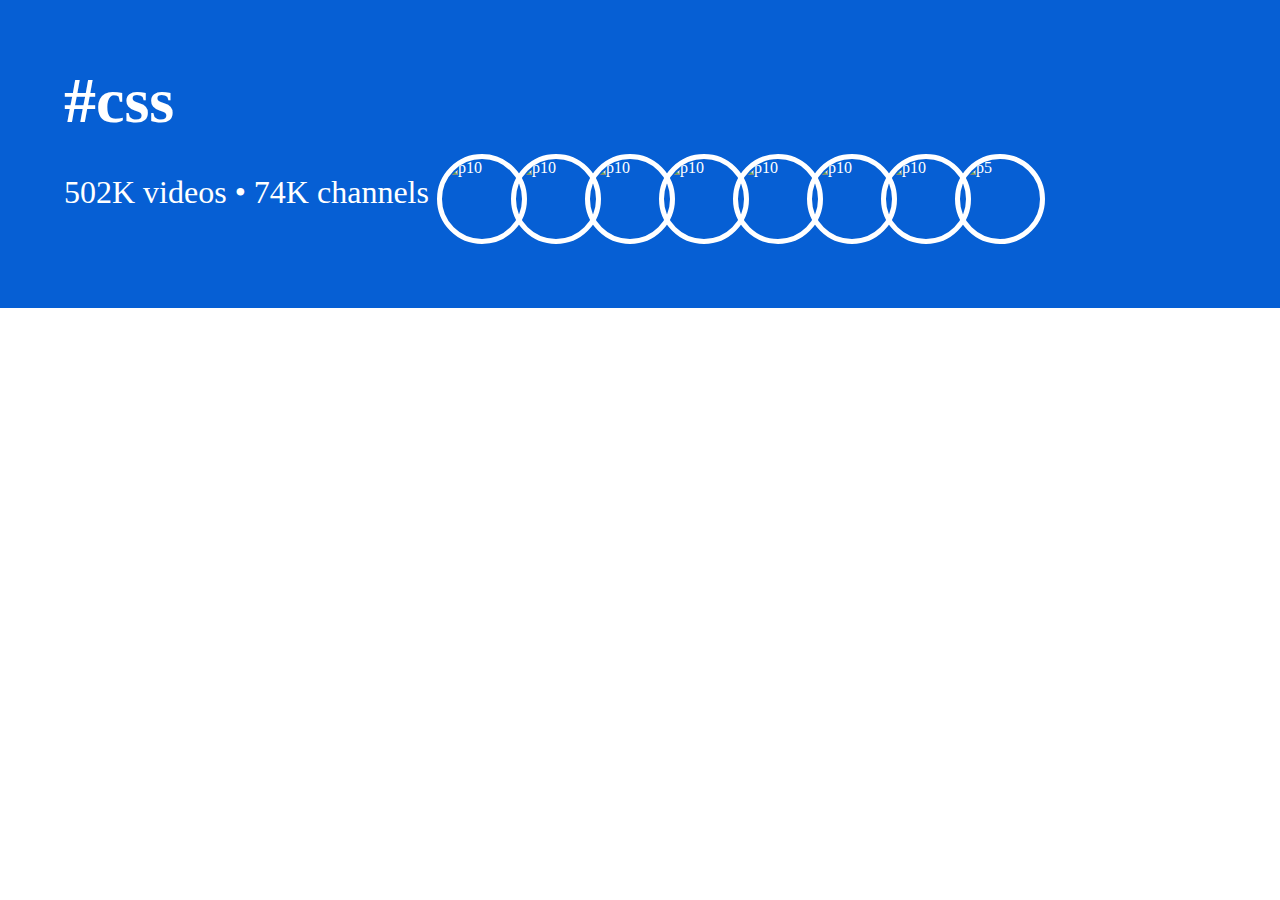
==== 01_youtube_header/index.html @ aa9cee78 "css projects" ====
<!DOCTYPE html>
<html lang="en">
<head>
    <meta charset="UTF-8">
    <meta name="viewport" content="width=device-width, initial-scale=1.0">
    <title>YouTube Hashtag Header</title>
    <link rel="stylesheet" href="style.css">
</head>
<body>
    <div class="hashtag-header">
        <h1>#css</h1>
        <span>502K videos • 74K channels</span>
        <div class="images-container">
            <img src="/images/p5.jpg" alt="p5">
            <img src="/images/p10.jpeg" alt="p10">
            <img src="/images/pp1.jpg" alt="p10">
            <img src="/images/pp2.jpg" alt="p10">
            <img src="/images/pp3.jpeg" alt="p10">
            <img src="/images/pp4.jpeg" alt="p10">
            <img src="/images/pp5.jpeg" alt="p10">
            <img src="/images/pp6.jpg" alt="p10">
        </div>
    </div>
</body>
</html>
---- 01_youtube_header/style.css ----
body {
    margin: 0;
    font-family: cursive;
}

.hashtag-header {
    background-color: #065FD4;
    padding: 4rem;
    color: white;
    background-image: url(/images/background.png);
    background-size: 350px;
    background-position-x: 100%;
    background-position-y: -170px;
    background-repeat: no-repeat;
}

.hashtag-header h1 {
    margin: 0;  
    margin-bottom: 1rem;
    font-size: 4rem;
}

.hashtag-header span {
    font-size: 2rem;
}


.hashtag-header img {
    width: 5rem;
    height: 5rem;
    border: 5px solid white;
    border-radius: 100%;
    vertical-align: middle;
}

img {
    margin-left: -1rem;
}

.images-container {
    display: inline-flex;
    justify-self: flex-end;
    flex-direction: row-reverse;
    vertical-align: middle;
    margin-left: 20px;
}
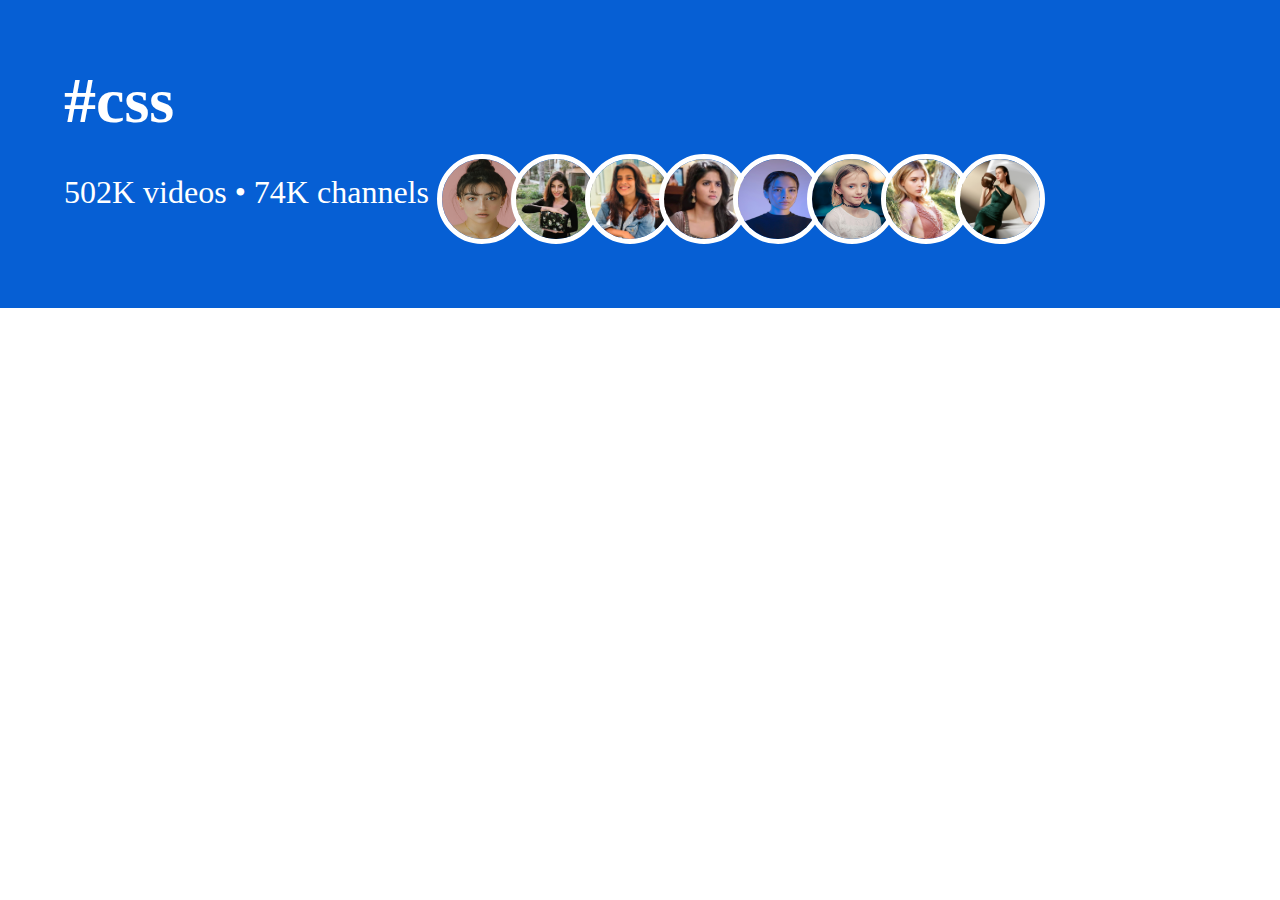
==== commit ef972c17: "updated" ====
--- a/01_youtube_header/index.html
+++ b/01_youtube_header/index.html
@@ -7,18 +7,19 @@
     <link rel="stylesheet" href="style.css">
 </head>
 <body>
+    <body>
     <div class="hashtag-header">
         <h1>#css</h1>
         <span>502K videos • 74K channels</span>
         <div class="images-container">
-            <img src="/images/p5.jpg" alt="p5">
-            <img src="/images/p10.jpeg" alt="p10">
-            <img src="/images/pp1.jpg" alt="p10">
-            <img src="/images/pp2.jpg" alt="p10">
-            <img src="/images/pp3.jpeg" alt="p10">
-            <img src="/images/pp4.jpeg" alt="p10">
-            <img src="/images/pp5.jpeg" alt="p10">
-            <img src="/images/pp6.jpg" alt="p10">
+            <img src="./images/p5.jpg" alt="p5">
+            <img src="./images/p10.jpeg" alt="p10">
+            <img src="./images/pp1.jpg" alt="p10">
+            <img src="./images/pp2.jpg" alt="p10">
+            <img src="./images/pp3.jpeg" alt="p10">
+            <img src="./images/pp4.jpeg" alt="p10">
+            <img src="./images/pp5.jpeg" alt="p10">
+            <img src="./images/pp6.jpg" alt="p10">
         </div>
     </div>
 </body>
